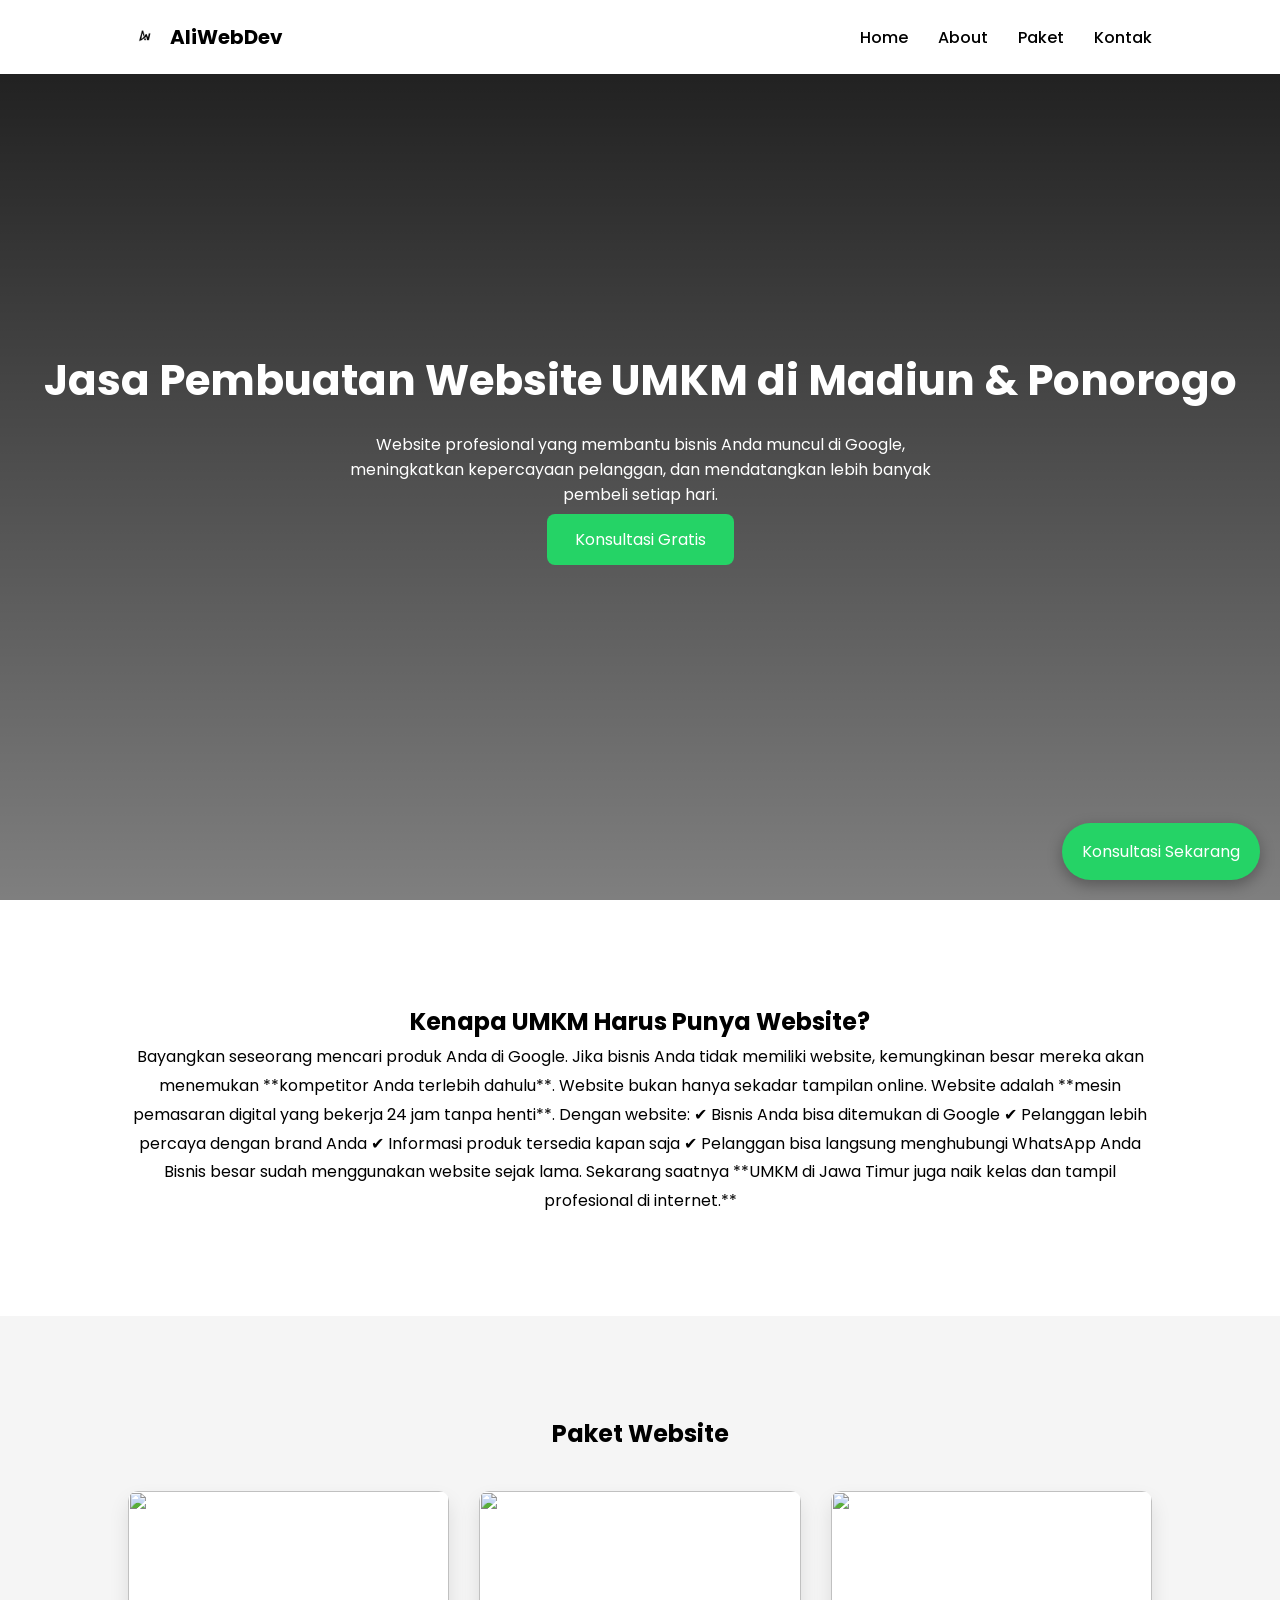
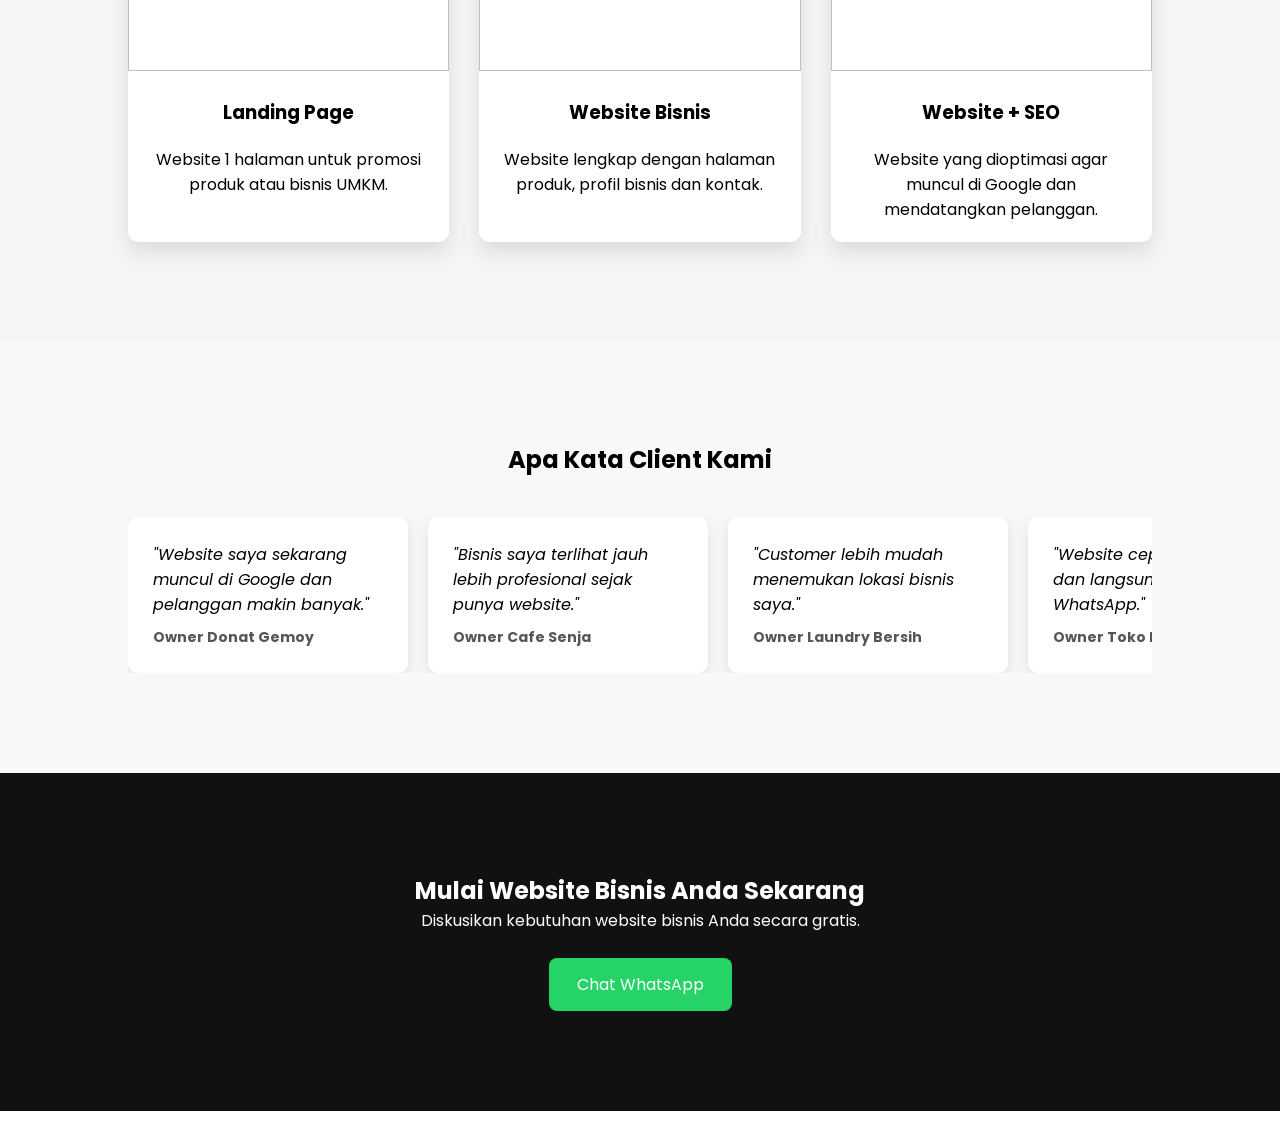
==== index.html @ 0e4621c4 "firs upload landing page aliwebdev" ====
<!DOCTYPE html>
<html lang="id">
<head>
<meta charset="UTF-8">
<meta name="viewport" content="width=device-width, initial-scale=1.0">

<title>Jasa Pembuatan Website UMKM Madiun Ponorogo | Website Profesional</title>

<meta name="description" content="Jasa pembuatan website UMKM di Madiun dan Ponorogo. Website profesional, cepat dibuka di HP, muncul di Google dan terhubung langsung ke WhatsApp.">
<meta name="keywords" content="jasa pembuatan website madiun, jasa website ponorogo, website umkm jawa timur, bikin website bisnis, jasa web developer madiun">
<meta name="author" content="Ali Web Developer">

<link rel="stylesheet" href="style.css">

<link rel="preconnect" href="https://fonts.googleapis.com">
<link href="https://fonts.googleapis.com/css2?family=Poppins:wght@300;400;600;700&display=swap" rel="stylesheet">
</head>

<body>

<header>

<nav class="navbar">

<div class="logo">
<img src="img/logo-tunggal-192x192.png" alt="AliWebDev Logo">
<span>AliWebDev</span>
</div>

<ul class="nav-links" id="navLinks">
<li><a href="#">Home</a></li>
<li><a href="#">About</a></li>
<li><a href="#">Paket</a></li>
<li><a href="#">Kontak</a></li>
</ul>

<div class="hamburger" onclick="toggleMenu()">
<span></span>
<span></span>
<span></span>
</div>

</nav>

</header>


<section class="hero">

<div class="hero-content">

<h1>Jasa Pembuatan Website UMKM di Madiun & Ponorogo</h1>

<p>Website profesional yang membantu bisnis Anda muncul di Google, meningkatkan kepercayaan pelanggan, dan mendatangkan lebih banyak pembeli setiap hari.</p>

<a class="cta" href="https://wa.me/081400648141">Konsultasi Gratis</a>

</div>

</section>


<section class="about" id="about">

<h2>Kenapa UMKM Harus Punya Website?</h2>

<p>

Bayangkan seseorang mencari produk Anda di Google.  
Jika bisnis Anda tidak memiliki website, kemungkinan besar mereka akan menemukan **kompetitor Anda terlebih dahulu**.

Website bukan hanya sekadar tampilan online.  
Website adalah **mesin pemasaran digital yang bekerja 24 jam tanpa henti**.

Dengan website:

✔ Bisnis Anda bisa ditemukan di Google  
✔ Pelanggan lebih percaya dengan brand Anda  
✔ Informasi produk tersedia kapan saja  
✔ Pelanggan bisa langsung menghubungi WhatsApp Anda  

Bisnis besar sudah menggunakan website sejak lama.  
Sekarang saatnya **UMKM di Jawa Timur juga naik kelas dan tampil profesional di internet.**

</p>

</section>



<section class="paket" id="paket">

<h2>Paket Website</h2>

<div class="paket-grid">

<div class="card">
<img src="https://images.unsplash.com/photo-1467232004584-a241de8bcf5d">
<h3>Landing Page</h3>
<p>Website 1 halaman untuk promosi produk atau bisnis UMKM.</p>
</div>

<div class="card">
<img src="https://images.unsplash.com/photo-1551288049-bebda4e38f71">
<h3>Website Bisnis</h3>
<p>Website lengkap dengan halaman produk, profil bisnis dan kontak.</p>
</div>

<div class="card">
<img src="https://images.unsplash.com/photo-1559028012-481c04fa702d">
<h3>Website + SEO</h3>
<p>Website yang dioptimasi agar muncul di Google dan mendatangkan pelanggan.</p>
</div>

</div>

</section>


<section class="testimoni" id="testimoni">

<h2>Apa Kata Client Kami</h2>

<div class="testimonial-wrapper">

<div class="testimonial-track" id="testimonialTrack">

<div class="testimonial-card">
<p>"Website saya sekarang muncul di Google dan pelanggan makin banyak."</p>
<h4>Owner Donat Gemoy</h4>
</div>

<div class="testimonial-card">
<p>"Bisnis saya terlihat jauh lebih profesional sejak punya website."</p>
<h4>Owner Cafe Senja</h4>
</div>

<div class="testimonial-card">
<p>"Customer lebih mudah menemukan lokasi bisnis saya."</p>
<h4>Owner Laundry Bersih</h4>
</div>

<div class="testimonial-card">
<p>"Website cepat dibuka di HP dan langsung terhubung ke WhatsApp."</p>
<h4>Owner Toko Roti</h4>
</div>

<div class="testimonial-card">
<p>"Sekarang banyak pelanggan baru datang dari Google."</p>
<h4>Owner Barbershop</h4>
</div>

<div class="testimonial-card">
<p>"Desain website modern dan sangat membantu promosi."</p>
<h4>Owner Kedai Kopi</h4>
</div>

<div class="testimonial-card">
<p>"Customer percaya karena bisnis saya punya website resmi."</p>
<h4>Owner Salon</h4>
</div>

<div class="testimonial-card">
<p>"Penjualan meningkat setelah bisnis muncul di Google."</p>
<h4>Owner Bakery</h4>
</div>

<div class="testimonial-card">
<p>"Website membantu pelanggan menemukan menu dan kontak."</p>
<h4>Owner Cafe</h4>
</div>

<div class="testimonial-card">
<p>"Pelayanan cepat dan hasil website sangat profesional."</p>
<h4>Owner Toko Online</h4>
</div>

</div>

</div>

</section>


<section class="kontak" id="kontak">

<h2>Mulai Website Bisnis Anda Sekarang</h2>

<p>Diskusikan kebutuhan website bisnis Anda secara gratis.</p>

<a class="cta" href="https://wa.me/081400648141">Chat WhatsApp</a>

</section>


<a class="wa-float" href="https://wa.me/081400648141">Konsultasi Sekarang</a>


<script src="script.js"></script>

</body>
</html>
---- style.css ----
*{
margin:0;
padding:0;
box-sizing:border-box;
font-family:'Poppins',sans-serif;
}

body{
scroll-behavior:smooth;
}

.logo{
display:flex;
align-items:center;
gap:8px;
font-weight:600;
font-size:20px;
}

.logo img{
height:34px;
width:auto;
}

.navbar{
display:flex;
justify-content:space-between;
align-items:center;
padding:20px 10%;
background:white;
position:fixed;
width:100%;
top:0;
z-index:1000;
}

.logo{
font-weight:700;
font-size:20px;
}

.nav-links{
display:flex;
list-style:none;
gap:30px;
}

.nav-links a{
text-decoration:none;
color:black;
font-weight:500;
}

.hero{
height:100vh;
display:flex;
align-items:center;
justify-content:center;
background:url("https://images.unsplash.com/photo-1498050108023-c5249f4df085") center/cover;
text-align:center;
color:white;
padding:20px;
position: relative;

background:
linear-gradient(rgba(0,0,0,0.9), rgba(0,0,0,0.5)),
url("https://images.unsplash.com/photo-1498050108023-c5249f4df085");

background-size:cover;
background-position:center;
}

.hero h1{
font-size:42px;
margin-bottom:20px;
}

.hero p{
max-width:600px;
margin:auto;
margin-bottom:20px;
}

.cta{
background:#25D366;
padding:14px 28px;
color:white;
text-decoration:none;
border-radius:8px;
transition:0.3s;
}

.cta:hover{
transform:scale(1.05);
}

.about{
padding:100px 10%;
text-align:center;
line-height:1.8;
}

.paket{
padding:100px 10%;
background:#f5f5f5;
text-align:center;
}

.paket-grid{
display:grid;
grid-template-columns:repeat(auto-fit,minmax(250px,1fr));
gap:30px;
margin-top:40px;
}

.card{
background:white;
border-radius:10px;
overflow:hidden;
box-shadow:0 10px 20px rgba(0,0,0,0.1);
transition:0.3s;
}

.card:hover{
transform:translateY(-10px);
}

.card img{
width:100%;
height:180px;
object-fit:cover;
}

.card h3{
margin:20px;
}

.card p{
padding:0 20px 20px;
}

.testimoni{
padding:100px 10%;
text-align:center;
background:#f8f8f8;
overflow:hidden;
}

.testimonial-wrapper{
overflow:hidden;
margin-top:40px;
}

.testimonial-track{
display:flex;
gap:20px;
animation:scrollTestimoni 40s linear infinite;
}

.testimonial-card{
min-width:280px;
background:white;
padding:25px;
border-radius:10px;
box-shadow:0 5px 15px rgba(0,0,0,0.1);
text-align:left;
}

.testimonial-card p{
font-style:italic;
margin-bottom:10px;
}

.testimonial-card h4{
font-size:14px;
color:#555;
}

@keyframes scrollTestimoni{

0%{
transform:translateX(0);
}

100%{
transform:translateX(-50%);
}

}

.kontak{
padding:100px 10%;
text-align:center;
margin-bottom: 30px;
background:#111;
color:white;
}

.kontak .cta{
margin-top:25px;
display:inline-block;
}

.wa-float{
position:fixed;
bottom:20px;
right:20px;
background:#25D366;
color:white;
padding:16px 20px;
border-radius:30px;
text-decoration:none;
box-shadow:0 5px 15px rgba(0,0,0,0.3);
}

.hamburger{
display:none;
flex-direction:column;
gap:5px;
cursor:pointer;
}

.hamburger span{
width:25px;
height:3px;
background:black;
}

@media(max-width:768px){

.nav-links{
position:absolute;
top:70px;
right:-100%;
background:white;
flex-direction:column;
width:200px;
padding:20px;
transition:0.3s;
}

.nav-links.active{
right:0;
}

.hamburger{
display:flex;
}

.hero h1{
font-size:30px;
}

}
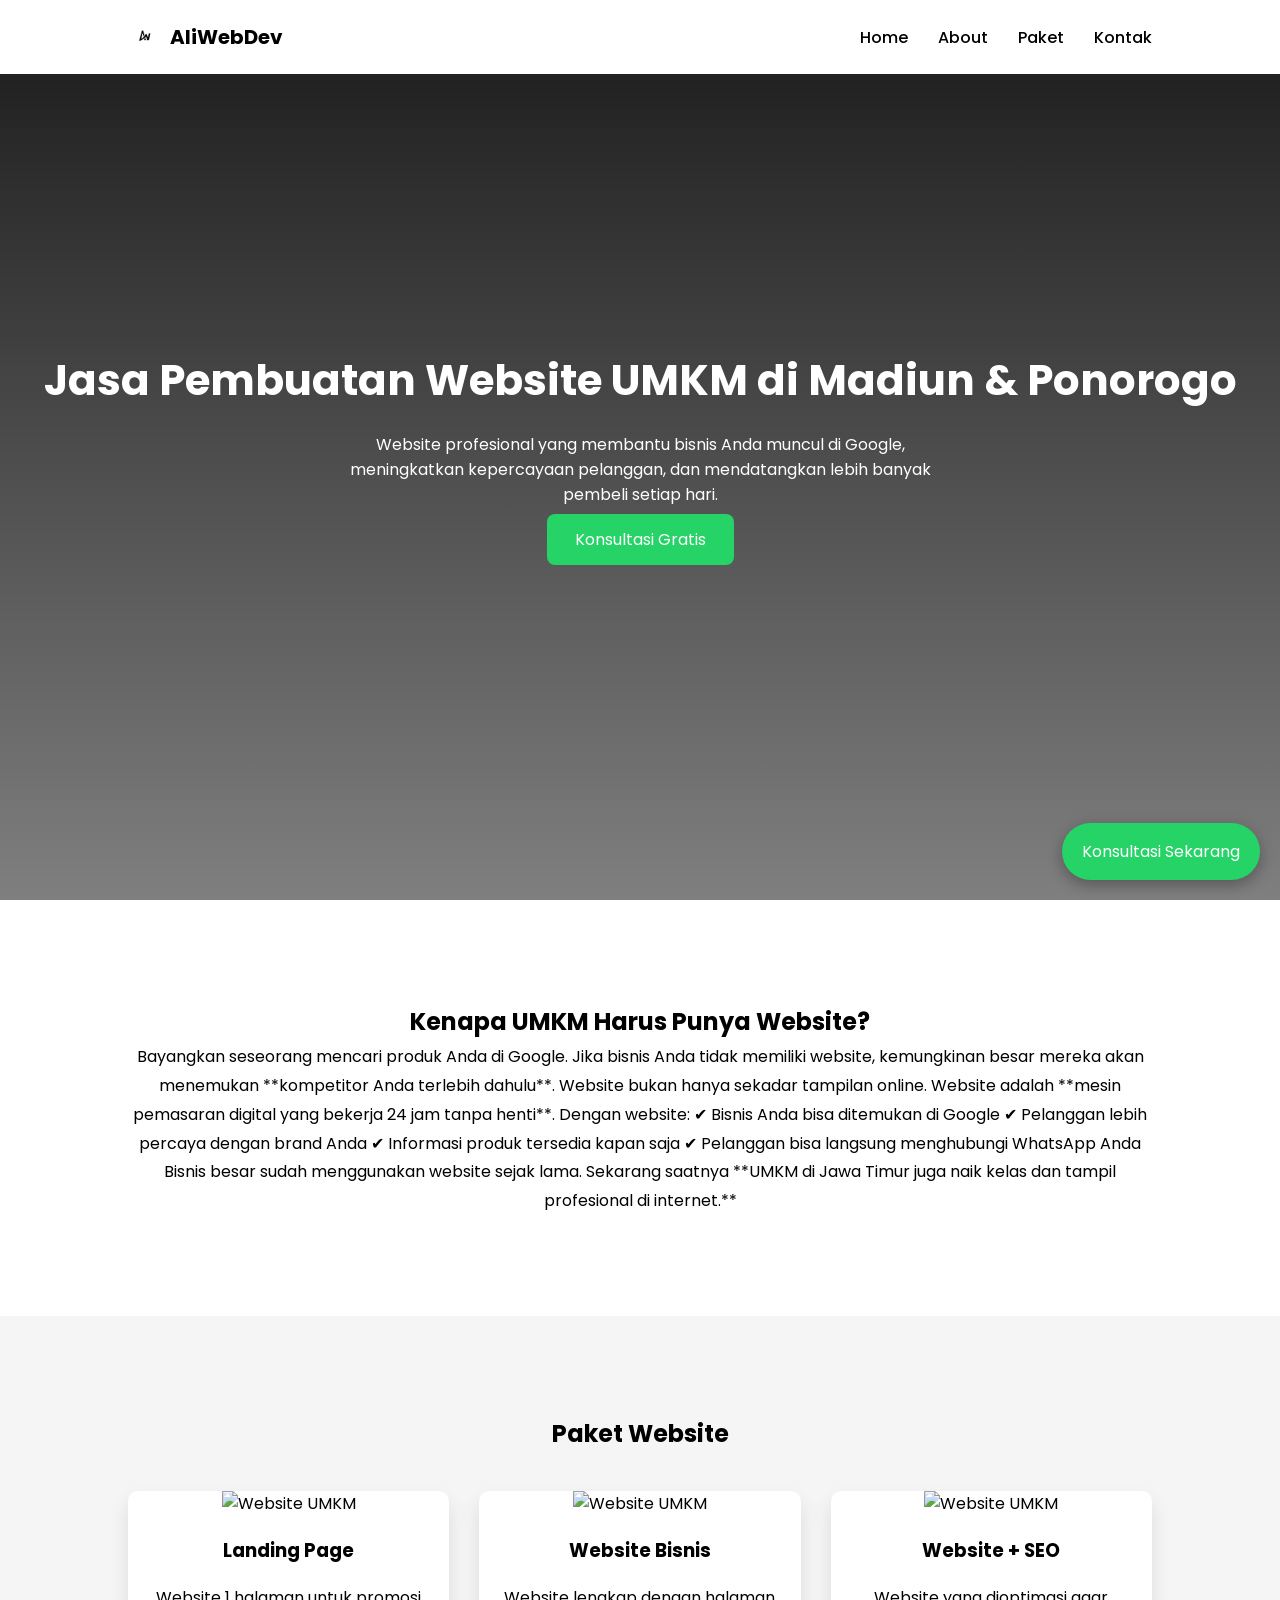
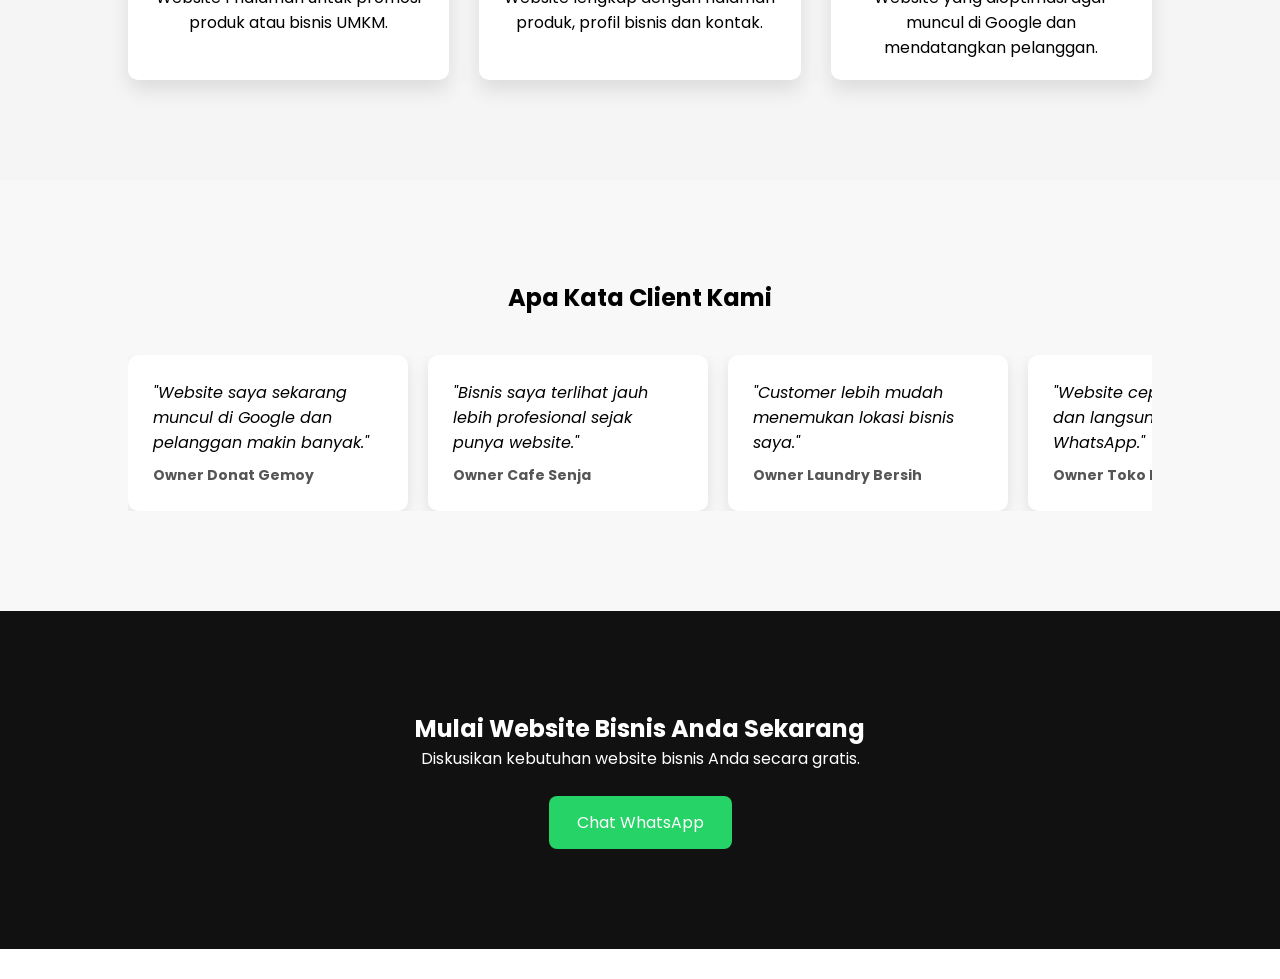
==== commit db415ce3: "update aliwebdev" ====
--- a/index.html
+++ b/index.html
@@ -14,6 +14,7 @@
 
 <link rel="preconnect" href="https://fonts.googleapis.com">
 <link href="https://fonts.googleapis.com/css2?family=Poppins:wght@300;400;600;700&display=swap" rel="stylesheet">
+
 </head>
 
 <body>
@@ -28,10 +29,10 @@
 </div>
 
 <ul class="nav-links" id="navLinks">
-<li><a href="#">Home</a></li>
-<li><a href="#">About</a></li>
-<li><a href="#">Paket</a></li>
-<li><a href="#">Kontak</a></li>
+<li><a href="#hero">Home</a></li>
+<li><a href="#about">About</a></li>
+<li><a href="#paket">Paket</a></li>
+<li><a href="#kontak">Kontak</a></li>
 </ul>
 
 <div class="hamburger" onclick="toggleMenu()">
@@ -45,7 +46,7 @@
 </header>
 
 
-<section class="hero">
+<section class="hero" id="hero">
 
 <div class="hero-content">
 
@@ -95,19 +96,19 @@
 <div class="paket-grid">
 
 <div class="card">
-<img src="https://images.unsplash.com/photo-1467232004584-a241de8bcf5d">
+<img src="https://images.unsplash.com/photo-1467232004584-a241de8bcf5d" loading="lazy" alt="Website UMKM">
 <h3>Landing Page</h3>
 <p>Website 1 halaman untuk promosi produk atau bisnis UMKM.</p>
 </div>
 
 <div class="card">
-<img src="https://images.unsplash.com/photo-1551288049-bebda4e38f71">
+<img src="https://images.unsplash.com/photo-1551288049-bebda4e38f71" loading="lazy" alt="Website UMKM">
 <h3>Website Bisnis</h3>
 <p>Website lengkap dengan halaman produk, profil bisnis dan kontak.</p>
 </div>
 
 <div class="card">
-<img src="https://images.unsplash.com/photo-1559028012-481c04fa702d">
+<img src="https://images.unsplash.com/photo-1559028012-481c04fa702d"loading="lazy" alt="Website UMKM">
 <h3>Website + SEO</h3>
 <p>Website yang dioptimasi agar muncul di Google dan mendatangkan pelanggan.</p>
 </div>
@@ -198,5 +199,29 @@
 
 <script src="script.js"></script>
 
+<script type="application/ld+json">
+{
+ "@context": "https://schema.org",
+ "@type": "ProfessionalService",
+ "name": "AliWebDev",
+ "url": "https://alian95-creator.github.io/aliwebdev",
+ "logo": "https://alian95-creator.github.io/aliwebdev/img/logo.png",
+ "description": "Jasa pembuatan website UMKM di Madiun dan Ponorogo. Website profesional yang membantu bisnis tampil di Google.",
+ "areaServed": {
+ "@type": "Place",
+ "name": "Jawa Timur"
+ },
+ "address": {
+ "@type": "PostalAddress",
+ "addressLocality": "Madiun",
+ "addressRegion": "Jawa Timur",
+ "addressCountry": "Indonesia"
+ },
+ "sameAs": [
+ "https://wa.me/081400648141"
+ ]
+}
+</script>
+
 </body>
 </html>
--- a/style.css
+++ b/style.css
@@ -5,6 +5,10 @@
 font-family:'Poppins',sans-serif;
 }
 
+html {
+scroll-behavior: smooth;
+}
+
 body{
 scroll-behavior:smooth;
 }
